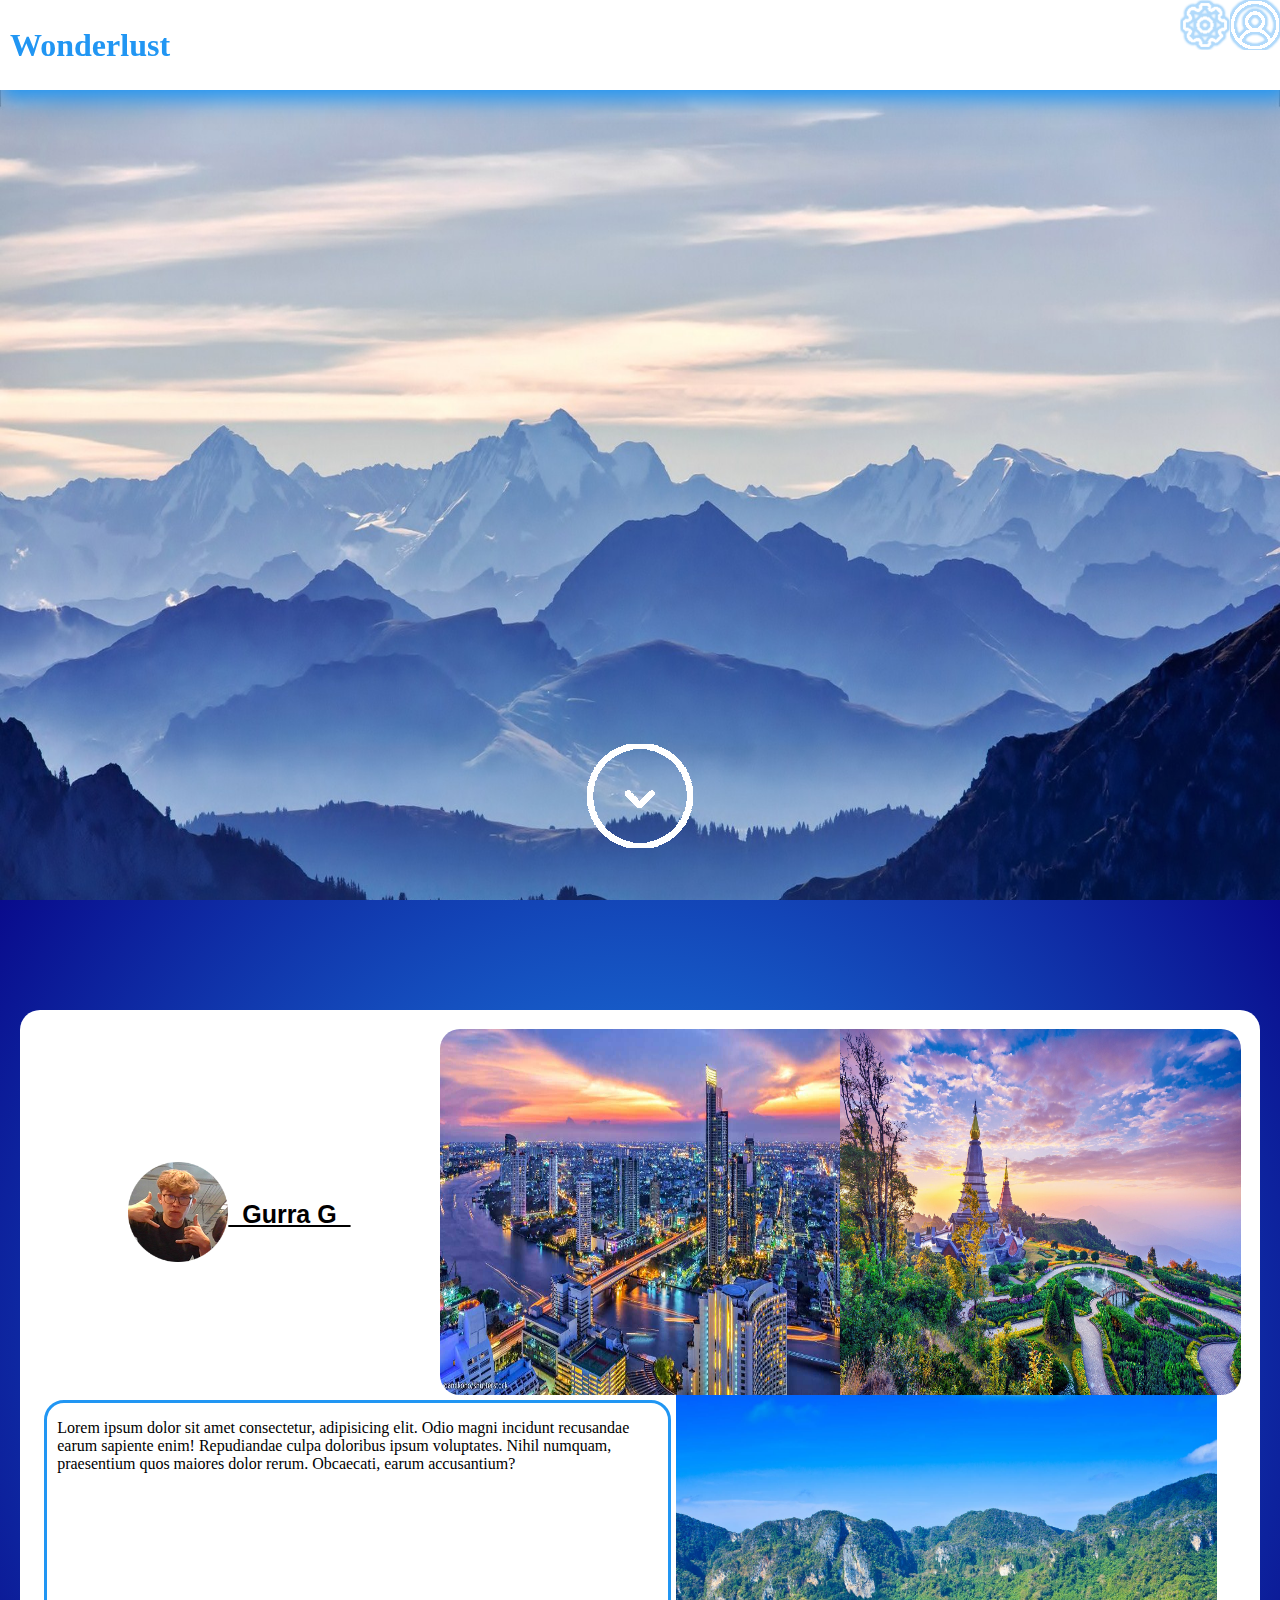
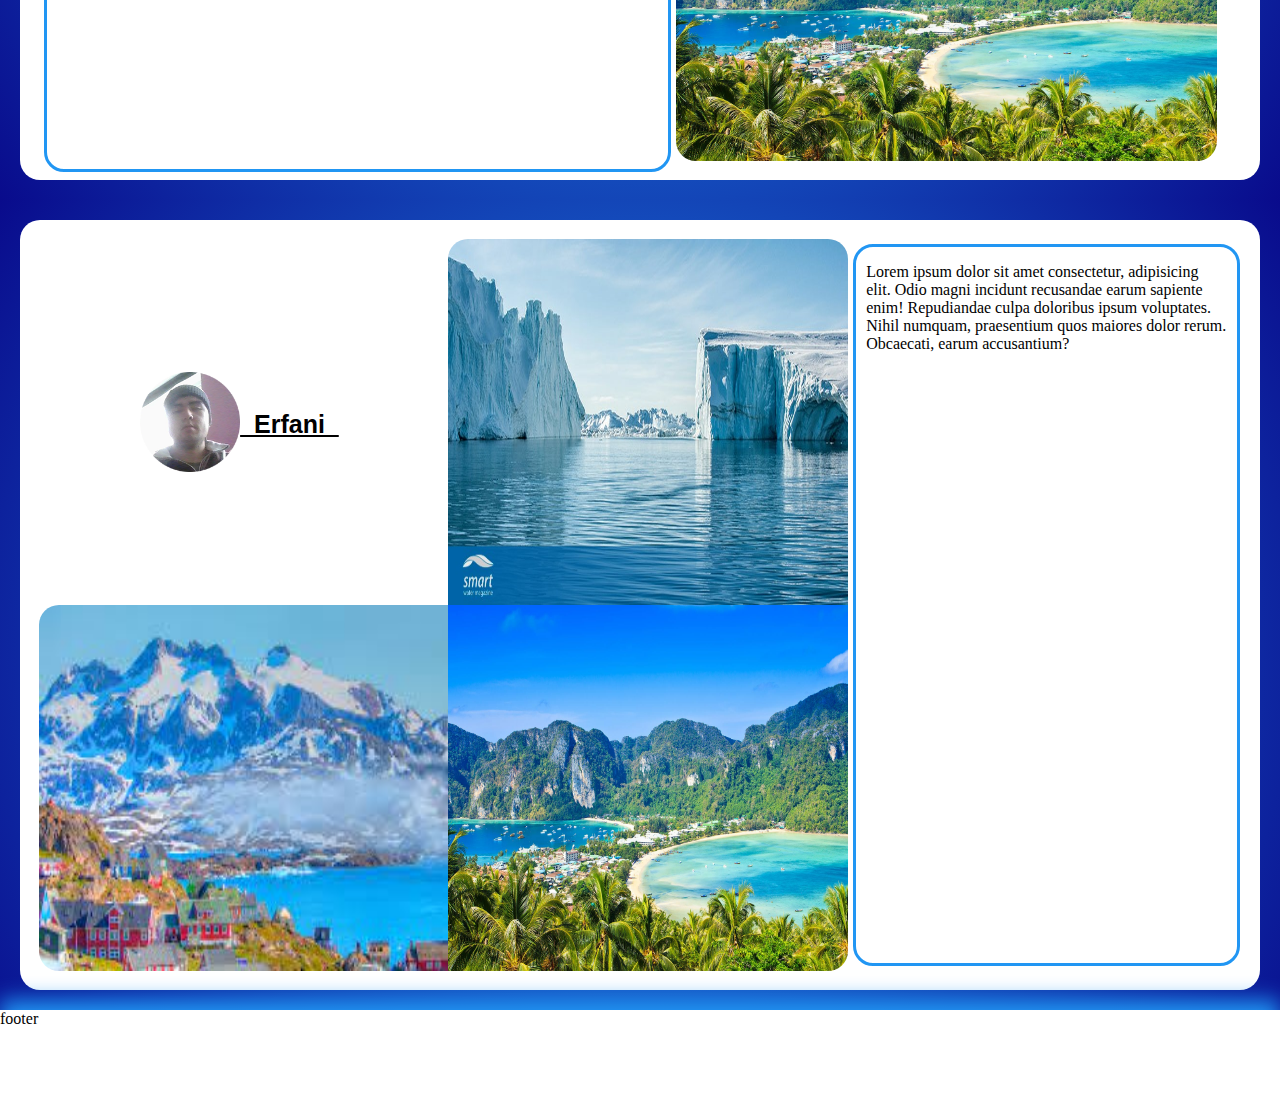
==== index.html @ bcf688be "Commit 3" ====
<!DOCTYPE html>
<html lang="en">
<head>
    <meta charset="UTF-8">
    <meta name="viewport" content="width=device-width, initial-scale=1.0">
    <title>Document</title>
    <link rel="stylesheet" href="css/style.css">
</head>
<body>
    <div id="main_wrapper">
        <header><h1>Wonderlust</h1></header>
        <nav>
            <a href=""><img src="img/settings_icon.png" alt="Settings"></a>
            <a href="profile.html"><img src="img/Profile_Select.png" alt="Profile"></a>
        </Nav>
        <div id="void"></div>
        <main id="landing">
        <div id="button"><a href="#void"><img src="img/Button_White.png" alt="Button"></a></div>
        </main>
        <section id="profile_1">
            <div id="PFP">
                <img src="img/Profile_1.png" alt="GustavLKaja06">
                <h2>&nbsp Gurra G &nbsp</h2>
            </div>
            <div id="img1_P1">
                <img src="img/BANGKOK .jpg" alt="BANGKOK">
            </div>
            <div id="img2_P1">
                <img src="img/landmark-pagoda-in-doi-inthanon-national-park-at-chiang-mai-thailand-163355-1.jpg" alt="">
            </div>
            <div id="Para_P1">
                <p>Lorem ipsum dolor sit amet consectetur, adipisicing elit. Odio magni incidunt recusandae earum sapiente enim! Repudiandae culpa doloribus ipsum voluptates. Nihil numquam, praesentium quos maiores dolor rerum. Obcaecati, earum accusantium?</p>
            </div>
            <div id="img3_P1">
                <img src="img/53b16d97-cc81-40cc-ad3b-1497d887b298.jpg" alt="">
            </div>
        </section>

        <section id="profile_2">
            <div id="PFP2">
                <img src="img/Erfani.png" alt="Erfani">
                <h2>&nbsp Erfani &nbsp</h2>
            </div>
            <div id="img2_P2">
                <img src="img/greenland_img1.jfif" alt="greenland">
            </div>
            <div id="img1_P2">
                <img src="img/greenland-unsplash_0.jpg" alt="greenland_ice">
            </div>
            <div id="img3_P2">
                <img src="img/53b16d97-cc81-40cc-ad3b-1497d887b298.jpg" alt="">
            </div>
            <div id="Para_P2">
                <p>Lorem ipsum dolor sit amet consectetur, adipisicing elit. Odio magni incidunt recusandae earum sapiente enim! Repudiandae culpa doloribus ipsum voluptates. Nihil numquam, praesentium quos maiores dolor rerum. Obcaecati, earum accusantium?</p>
            </div>
        </section>
        <footer>footer</footer>
    </div>
</body>
</html>
---- css/style.css ----
*{
    scroll-behavior: smooth;
 /*  Index CSS code  */
}
body {
    margin: 0;
    background: rgb(33,150,243);
    background: radial-gradient(circle, rgba(33,150,243,1) 0%, rgb(9, 11, 140) 100%);
}
#main_wrapper {
    height: 100vh;
    width: calc(100vw-10px);
    display: grid;
    grid-template-rows: 10% 90% 10% 90% 90% 10%;
    grid-template-columns: 1fr 1fr;
    grid-template-areas: 
    'hd hd nv'
    'main main main'
    'void void void'
    'sc1 sc1 sc1'
    'sc2 sc2 sc2'
    'ft ft ft'
    ;
}
header {
    display: flex;
    position: fixed;
    background-color: white;
    width: 100vw;
    height: 10%;
    top: 0;
    transition: top 0.3s;
    align-items: center;
    padding-left: 10px;
    font-family: Georgia, 'Times New Roman', Times, serif;
    color: #2196F3;
    box-shadow: 0px 10px 20px;
    z-index: 1000;
}
header.visible {
    top: -100%;
}
nav {
    display: flex;
    position: fixed;
    right: 0px;
    align-items:flex-end;
    justify-content: flex-end;
    z-index: 1000;
}
#button {
    justify-content: center; 
    position: absolute;
    bottom: 0px;
}
#void {
    grid-area: void;
}
#landing {
    display: flex;
    background-image: url(../img/Background_Wunderlust.png);
    background-repeat: no-repeat;
    background-size: 100vw  100vh;
    grid-area: main;
    justify-content: center;
}

/* PROFILE SECTION 1 */
#profile_1 {
    display: flex;
    grid-area: sc1;
    justify-content: flex-start;
    flex-wrap:wrap;
    margin: 20px;
    border-radius: 20px;
    padding: 1.5%;
    background-color:white;
}
#PFP{
    display: flex;
    justify-content: flex-start;
    justify-content: center;
    align-items: center;
    width: 33.33%;
    height: 50%;
}
#PFP img{
    width: 100px;
    height: 100px;
}
#img1_P1 {
    width: 33.33%;
    height: 50%;
}
#img1_P1 img {
    width: 100%;
    height: 100%;
    border-radius: 20px 0px 0px 20px;
}
#img2_P1{
    width: 33.33%;
    height: 50%;
}
#img2_P1 img {
    width: 100%;
    height: 100%;
    border-radius: 0px 20px 20px 0px;
}
#Para_P1 {
    width: 50%;
    height: 50%;
    border-style: solid;
    border-radius: 20px;
    padding-left: 10px;
    padding-right: 10px;
    margin: 5px;
    border-color: rgb(33,150,243);
}
#img3_P1 {
    width: 45%;
    height: 50%;
}
#img3_P1 img{
    width: 100%;
    height: 100%;
    border-radius: 0px 0px 20px 20px;
}
#profile_1 h2{
    text-decoration: underline;
    font-size: 25px;
    font-family:'Segoe UI', Tahoma, Geneva, Verdana, sans-serif ;
    padding-top: 5px;
}
/* PROFILE SECTION 1 */

/* PROFILE SECTION 2 */
#profile_2 {
    display: flex;
    grid-area: sc2;
    justify-content: flex-start;
    flex-wrap:wrap;
    flex-direction: column;
    margin: 20px;
    border-radius: 20px;
    padding: 1.5%;
    background-color:white;
}
#PFP2{
    display: flex;
    justify-content: flex-start;
    justify-content: center;
    align-items: center;
    width: 33.33%;
    height: 50%;
}
#PFP2 img{
    width: 100px;
    height: 100px;
}
#img1_P2 {
    width: 33.33%;
    height: 50%;
}
#img1_P2 img {
    width: 100%;
    height: 100%;
    border-radius: 20px 20px 00px 0px;
}
#img2_P2{
    width: 34%;
    height: 50%;
}
#img2_P2 img {
    width: 100%;
    height: 100%;
    border-radius: 20px 0px 0px 20px;
}
#Para_P2 {
    width: 30%;
    height: 100%;
    border-style: solid;
    border-radius: 20px;
    padding-left: 10px;
    padding-right: 10px;
    margin: 5px;
    border-color: rgb(33,150,243);
}
#img3_P2 {
    width: 33.33%;
    height: 50%;
}
#img3_P2 img{
    width: 100%;
    height: 100%;
    border-radius: 0px 0px 20px 0px;
}
#profile_2 h2{
    text-decoration: underline;
    font-size: 25px;
    font-family:'Segoe UI', Tahoma, Geneva, Verdana, sans-serif ;
    padding-top: 5px;
}
/* PROFILE SECTION 2 */
footer {
    grid-area: ft;
    background-color: white;
    font-family: Georgia, 'Times New Roman', Times, serif;
    box-shadow: 0px -10px 20px  #2196F3;
    z-index: 1000;
}
/*  Index CSS code */ 


/* Profile CSS code */
#profile_wrapper {
    height: 100vh;
    width: calc(100vw-20px);
    display: grid;
    grid-template-columns: 1fr 1fr;
    grid-template-rows: 10% 20% 10% 240% 2.5% 10%;
    grid-template-areas: 
    'hd nv'
    'pf pf'
    'bt bt'
    'sc sc'
    '. .'
    'ft ft'
    ;
}
#pfp_pro{
    grid-area: pf;
    display: flex;
    align-items: center;
    justify-content: center;
    padding-top: 10px;
}
#pfp_pro_div {
    position: relative;
    z-index: 100;
}
#Kiko_IMG{
    height: 100%;
    border-radius: 100px;
    border-color: white;
    border-style: solid;
    position: absolute;
    right: 70%;
}
#edit_IMG {
    height: 30px;
    position: absolute;
    top: 38%;
    right: 5%;
}
#edit_IMG_Gray {
    height: 30px;
    position: absolute;
    top: 38%;
    right: 5%;
}
#edit_IMG:hover {
    display: none;
}
#pfp_pro h2{
    font-size: 35px;
    text-decoration: underline;
    background-color: white;
    padding: 10px;
    padding-right: 50px;
    border-radius: 10px;
    margin-left: 50px;
}
#buttons_pro {
    grid-area: bt;
    display: flex;
    justify-content: center;
    align-items: center;
}
#buttons_pro h3{
    background-color: white;
    padding: 10px;
    margin: 10px;
    border-radius: 10px;
}
#sections_pro{
    grid-area: sc;
    display: flex;
    justify-content: flex-start;
    flex-wrap: wrap;
    flex-direction: column;
}
#sections_pro section{
    background-color: white;
    height: 25%;
    width: 50%;
}
#sections_pro section:hover{
    scale:102%;
}
#sc1_pro  {
}
#sc2_pro  {
}
#sc3_pro  {
}
#sc4_pro  {
}
#sc5_pro  {
}
#sc6_pro  {
}
#sc7_pro  {
}
#sc8_pro  {
}
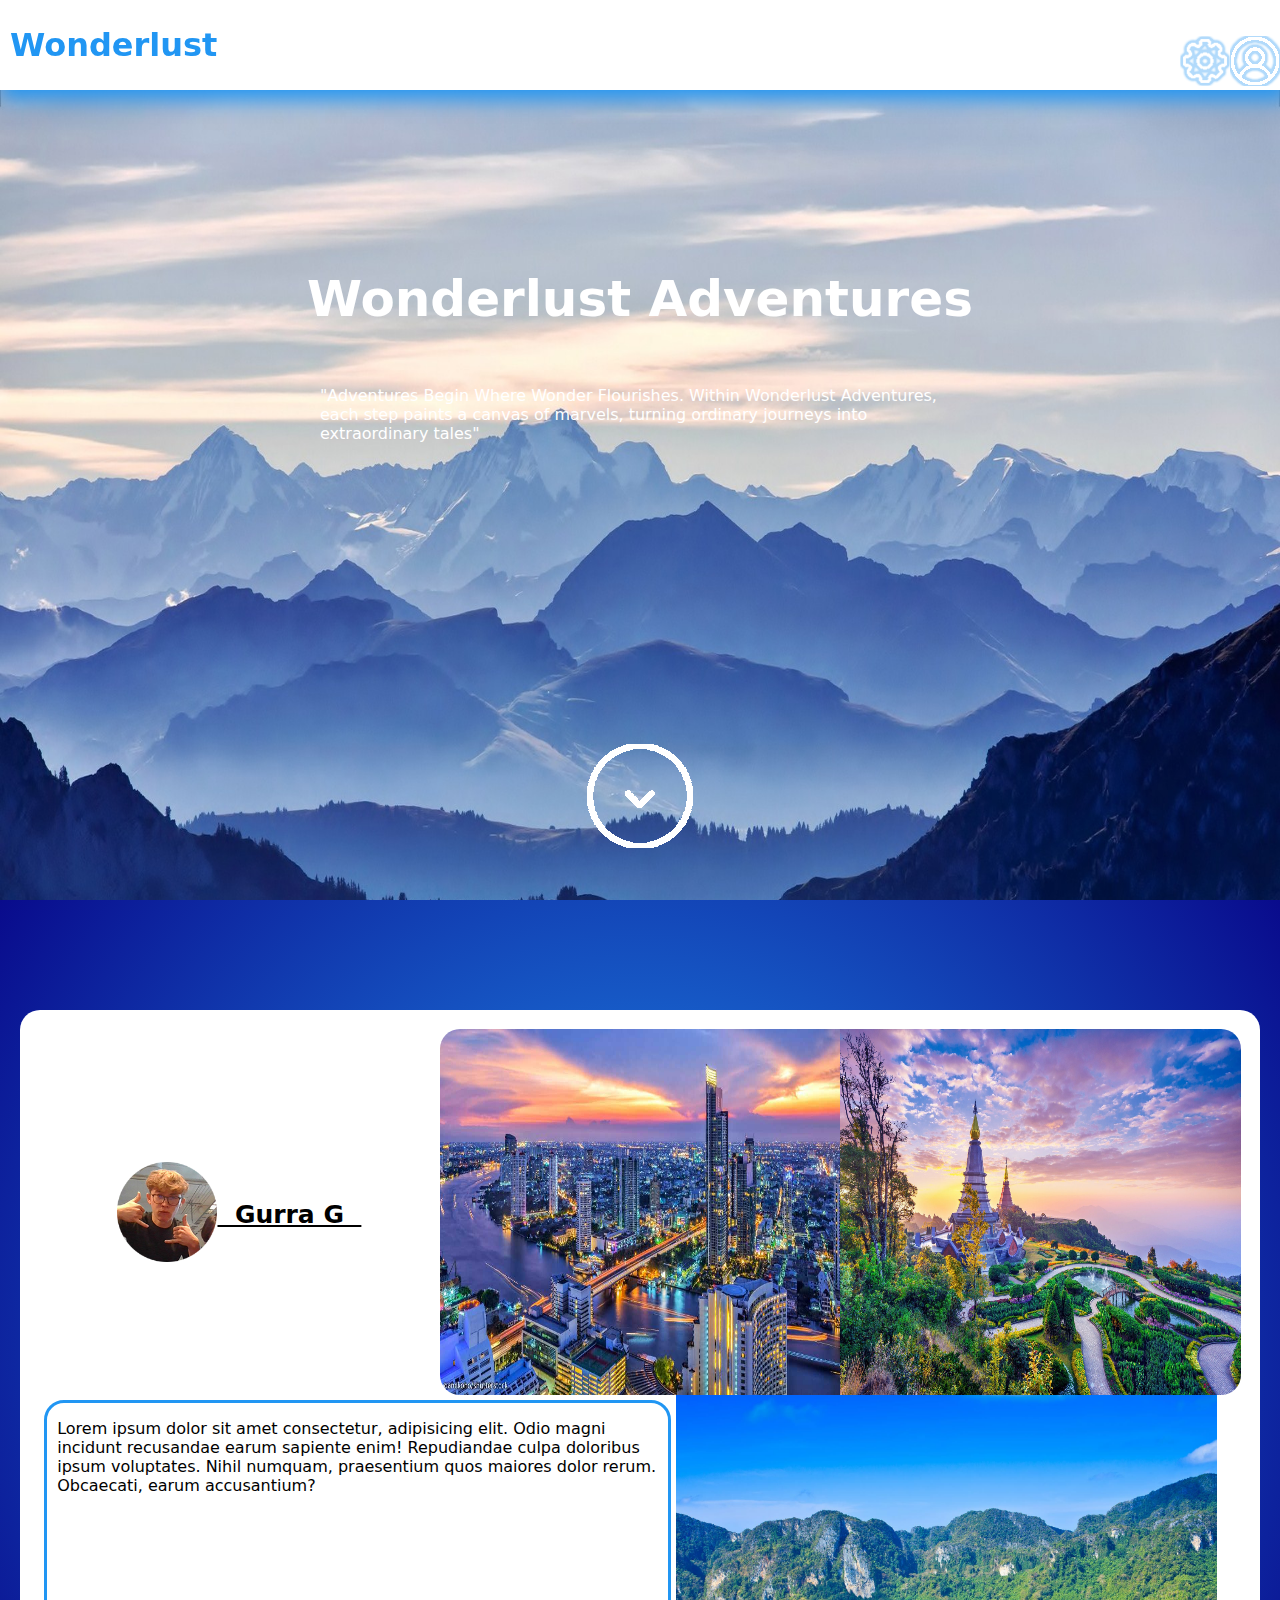
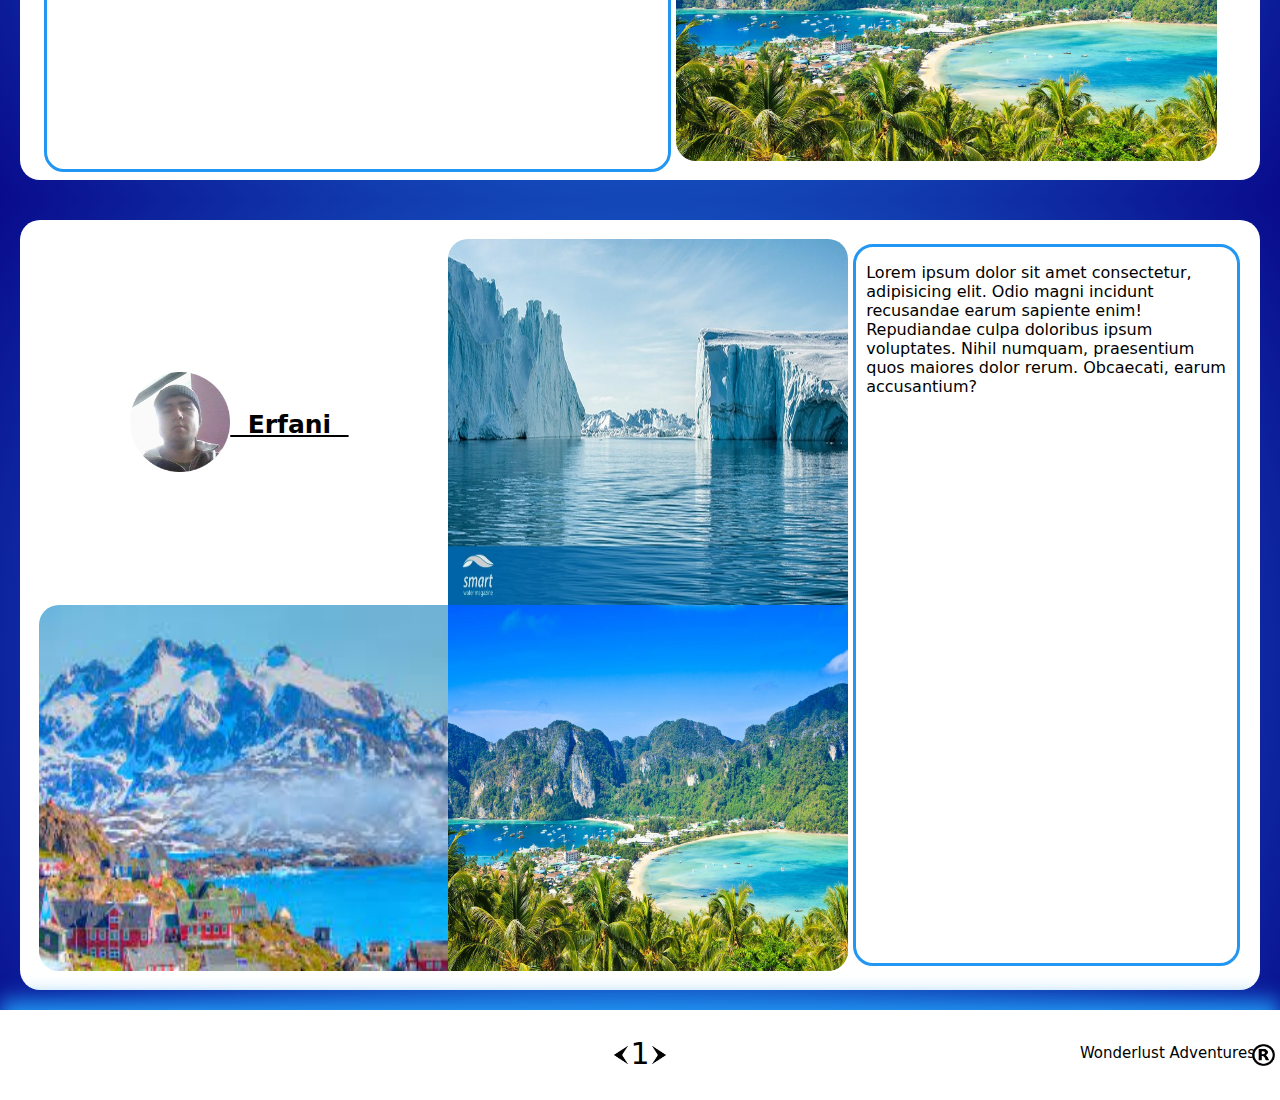
==== commit b29d5b83: "Commit 4" ====
--- a/index.html
+++ b/index.html
@@ -8,13 +8,15 @@
 </head>
 <body>
     <div id="main_wrapper">
-        <header><h1>Wonderlust</h1></header>
+        <header><a href="index.html"><h1>Wonderlust</h1></a></header>
         <nav>
-            <a href=""><img src="img/settings_icon.png" alt="Settings"></a>
+            <a href="settings.html"><img src="img/settings_icon.png" alt="Settings"></a>
             <a href="profile.html"><img src="img/Profile_Select.png" alt="Profile"></a>
         </Nav>
         <div id="void"></div>
         <main id="landing">
+        <h2>Wonderlust Adventures</h2>
+        <p> "Adventures Begin Where Wonder Flourishes. Within Wonderlust Adventures, each step paints a canvas of marvels, turning ordinary journeys into extraordinary tales"</p>
         <div id="button"><a href="#void"><img src="img/Button_White.png" alt="Button"></a></div>
         </main>
         <section id="profile_1">
@@ -54,7 +56,13 @@
                 <p>Lorem ipsum dolor sit amet consectetur, adipisicing elit. Odio magni incidunt recusandae earum sapiente enim! Repudiandae culpa doloribus ipsum voluptates. Nihil numquam, praesentium quos maiores dolor rerum. Obcaecati, earum accusantium?</p>
             </div>
         </section>
-        <footer>footer</footer>
+        <footer>
+            <div class="arrow" id="arrow_left"><img src="img/44607.png" alt="Arrow_Left"></div>
+            <p>1</p>
+            <div class="arrow" id="arrow_right"><img src="img/44607.png" alt="Arrow_Right"></div>
+            <p id="trademark_p">Wonderlust Adventures</p>
+            <img id="trademark" src="img/RegisteredTM.png" alt="Trademark">
+        </footer>
     </div>
 </body>
 </html>--- a/css/style.css
+++ b/css/style.css
@@ -3,6 +3,7 @@
     scroll-behavior: smooth;
  /*  Index CSS code  */
 }
+@import url('https://fonts.googleapis.com/css2?family=Josefin+Sans:wght@100&family=Montserrat:wght@500&display=swap');
 body {
     margin: 0;
     background: rgb(33,150,243);
@@ -10,10 +11,10 @@
 }
 #main_wrapper {
     height: 100vh;
-    width: calc(100vw-10px);
+    width: calc(100vw-20px);
     display: grid;
     grid-template-rows: 10% 90% 10% 90% 90% 10%;
-    grid-template-columns: 1fr 1fr;
+    grid-template-columns: 1fr 1fr 1fr;
     grid-template-areas: 
     'hd hd nv'
     'main main main'
@@ -30,18 +31,20 @@
     width: 100vw;
     height: 10%;
     top: 0;
-    transition: top 0.3s;
     align-items: center;
     padding-left: 10px;
-    font-family: Georgia, 'Times New Roman', Times, serif;
-    color: #2196F3;
     box-shadow: 0px 10px 20px;
     z-index: 1000;
-}
-header.visible {
-    top: -100%;
+    color: #2196F3;
+
+}
+header a {
+    color: #2196F3;
+    text-decoration: none;
+    font-family: system-ui, -apple-system, BlinkMacSystemFont, 'Segoe UI', Roboto, Oxygen, Ubuntu, Cantarell, 'Open Sans', 'Helvetica Neue', sans-serif;
 }
 nav {
+    height: 10%;
     display: flex;
     position: fixed;
     right: 0px;
@@ -50,24 +53,41 @@
     z-index: 1000;
 }
 #button {
+    display: flex;
     justify-content: center; 
+    align-items: center;
     position: absolute;
     bottom: 0px;
+    width: 100%;
 }
 #void {
     grid-area: void;
 }
 #landing {
     display: flex;
+    font-family: system-ui, -apple-system, BlinkMacSystemFont, 'Segoe UI', Roboto, Oxygen, Ubuntu, Cantarell, 'Open Sans', 'Helvetica Neue', sans-serif;
     background-image: url(../img/Background_Wunderlust.png);
     background-repeat: no-repeat;
     background-size: 100vw  100vh;
     grid-area: main;
-    justify-content: center;
+    justify-content: flex-start;
+    align-items: center;
+    flex-wrap: wrap;
+    flex-direction: column;
+    color: white;
+}
+#landing p {
+    width: 50%;
+}
+#landing h2 {
+    top: 0;
+    margin-top: 180px;
+    font-size: 50px;
 }
 
 /* PROFILE SECTION 1 */
 #profile_1 {
+    font-family: system-ui, -apple-system, BlinkMacSystemFont, 'Segoe UI', Roboto, Oxygen, Ubuntu, Cantarell, 'Open Sans', 'Helvetica Neue', sans-serif;
     display: flex;
     grid-area: sc1;
     justify-content: flex-start;
@@ -129,7 +149,7 @@
 #profile_1 h2{
     text-decoration: underline;
     font-size: 25px;
-    font-family:'Segoe UI', Tahoma, Geneva, Verdana, sans-serif ;
+    font-family:system-ui, -apple-system, BlinkMacSystemFont, 'Segoe UI', Roboto, Oxygen, Ubuntu, Cantarell, 'Open Sans', 'Helvetica Neue', sans-serif;
     padding-top: 5px;
 }
 /* PROFILE SECTION 1 */
@@ -145,6 +165,7 @@
     border-radius: 20px;
     padding: 1.5%;
     background-color:white;
+    font-family: system-ui, -apple-system, BlinkMacSystemFont, 'Segoe UI', Roboto, Oxygen, Ubuntu, Cantarell, 'Open Sans', 'Helvetica Neue', sans-serif;
 }
 #PFP2{
     display: flex;
@@ -198,17 +219,56 @@
 #profile_2 h2{
     text-decoration: underline;
     font-size: 25px;
-    font-family:'Segoe UI', Tahoma, Geneva, Verdana, sans-serif ;
+    font-family:system-ui, -apple-system, BlinkMacSystemFont, 'Segoe UI', Roboto, Oxygen, Ubuntu, Cantarell, 'Open Sans', 'Helvetica Neue', sans-serif;
     padding-top: 5px;
 }
 /* PROFILE SECTION 2 */
 footer {
     grid-area: ft;
     background-color: white;
-    font-family: Georgia, 'Times New Roman', Times, serif;
+    font-family: system-ui, -apple-system, BlinkMacSystemFont, 'Segoe UI', Roboto, Oxygen, Ubuntu, Cantarell, 'Open Sans', 'Helvetica Neue', sans-serif;
     box-shadow: 0px -10px 20px  #2196F3;
     z-index: 1000;
-}
+    display: flex;
+    align-items: center;
+    justify-content: center;
+    font-size: 30px;
+    position: relative;
+}
+footer p {
+margin: 0;
+padding-bottom: 4px;
+}
+#arrow_left {
+    height: 100%;
+    display: flex;
+    align-items: center;
+}
+#arrow_left img {
+    height: 20%;
+}
+#arrow_right {
+    height: 100%;
+    display: flex;
+    align-items: center;
+}
+#arrow_right img {
+    height: 20%;
+    transform: rotate(180deg);
+}
+#trademark_p {
+    right: 20px;
+    position: absolute;
+    font-size: 15px;
+    margin-right: 5px;
+}
+#trademark {
+    position: absolute;
+    right: 0;
+    height: 25%;
+    margin-right: 5px;
+}
+
 /*  Index CSS code */ 
 
 
@@ -218,7 +278,7 @@
     width: calc(100vw-20px);
     display: grid;
     grid-template-columns: 1fr 1fr;
-    grid-template-rows: 10% 20% 10% 240% 2.5% 10%;
+    grid-template-rows: 10% 20% 10% 240% 7.5% 10%;
     grid-template-areas: 
     'hd nv'
     'pf pf'
@@ -234,6 +294,7 @@
     align-items: center;
     justify-content: center;
     padding-top: 10px;
+    font-family: system-ui, -apple-system, BlinkMacSystemFont, 'Segoe UI', Roboto, Oxygen, Ubuntu, Cantarell, 'Open Sans', 'Helvetica Neue', sans-serif;
 }
 #pfp_pro_div {
     position: relative;
@@ -276,6 +337,10 @@
     display: flex;
     justify-content: center;
     align-items: center;
+    font-family: system-ui, -apple-system, BlinkMacSystemFont, 'Segoe UI', Roboto, Oxygen, Ubuntu, Cantarell, 'Open Sans', 'Helvetica Neue', sans-serif;
+}
+#buttons_pro h3:hover {
+    scale: 103%;
 }
 #buttons_pro h3{
     background-color: white;
@@ -288,29 +353,100 @@
     display: flex;
     justify-content: flex-start;
     flex-wrap: wrap;
+    font-family: system-ui, -apple-system, BlinkMacSystemFont, 'Segoe UI', Roboto, Oxygen, Ubuntu, Cantarell, 'Open Sans', 'Helvetica Neue', sans-serif;
+}
+#sections_pro section{
+    background-color: white;
+    height: 23%;
+    width: 47%;
+    margin: 0.5%;
+    border-radius: 10px;
+    display: flex;
     flex-direction: column;
-}
-#sections_pro section{
-    background-color: white;
-    height: 25%;
+    justify-content: flex-start;
+    align-items: flex-start;
+    flex-wrap: wrap;
+    padding: 1%;
+}
+#sections_pro section img {
+    height: 50%;
     width: 50%;
 }
+#sections_pro section p{
+    height: 50%;
+    width: 50%;
+    margin: 0;
+}
 #sections_pro section:hover{
-    scale:102%;
-}
-#sc1_pro  {
-}
-#sc2_pro  {
-}
-#sc3_pro  {
-}
-#sc4_pro  {
-}
-#sc5_pro  {
-}
-#sc6_pro  {
-}
-#sc7_pro  {
-}
-#sc8_pro  {
+    scale:101%;
+}
+/* profile CSS code */
+
+/* settings CSS code */
+
+#settings_wrapper {
+    background-color: white;
+    display: grid;
+    width: 100vw;
+    height: 100vh;
+    grid-template-columns: 1fr 1fr;
+    grid-template-rows: 10% 5% 70% 5% 10%;
+    grid-template-areas: 
+    'hd nv'
+    '. .'
+    'sc1 sc2'
+    '. .'
+    'ft ft'
+    ;
+}
+#settings_left {
+    grid-area: sc1;
+    display: flex;
+    padding: 20px;
+    flex-wrap: wrap;
+    justify-content: flex-start;
+    position: relative;
+    font-family: system-ui, -apple-system, BlinkMacSystemFont, 'Segoe UI', Roboto, Oxygen, Ubuntu, Cantarell, 'Open Sans', 'Helvetica Neue', sans-serif;
+}
+#settings_left div {
+    width: 100%;
+    display: flex;
+    justify-content: flex-start;
+}
+.left_div p{
+    width: 100%;
+}
+.left_div img {
+    position: absolute;
+    right: 20px;
+    height: 14%;
+}
+.left_div img:active {
+    display: none;
+}
+
+#settings_right {
+    grid-area: sc2;
+    display: flex;
+    padding: 20px;
+    flex-wrap: wrap;
+    justify-content: flex-start;
+    position: relative;
+    font-family: system-ui, -apple-system, BlinkMacSystemFont, 'Segoe UI', Roboto, Oxygen, Ubuntu, Cantarell, 'Open Sans', 'Helvetica Neue', sans-serif;
+}
+#settings_right div {
+    width: 100%;
+    display: flex;
+    justify-content: flex-start;
+}
+.right_div p{
+    width: 100%;
+}
+.right_div img {
+    height: 14%;
+    position: absolute;
+    right: 20px;
+}
+.right_div img:active {
+    display: none;
 }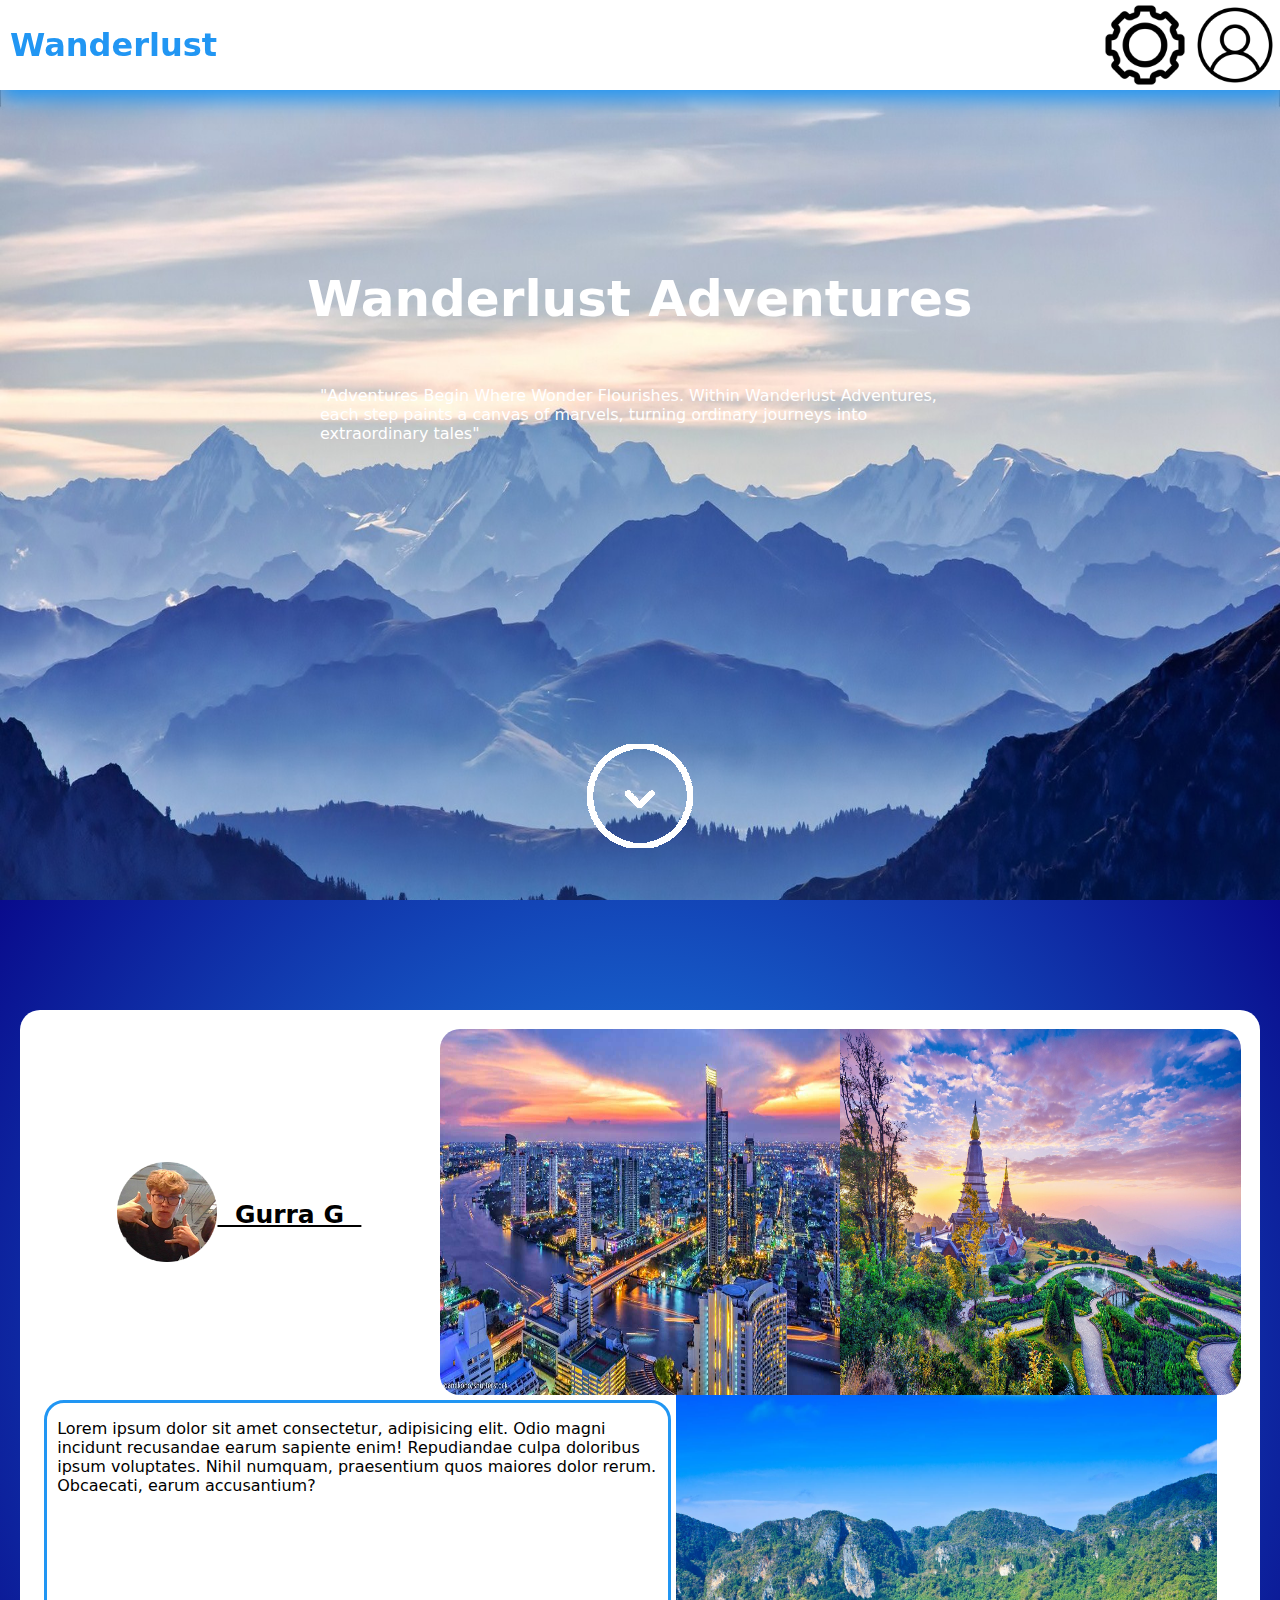
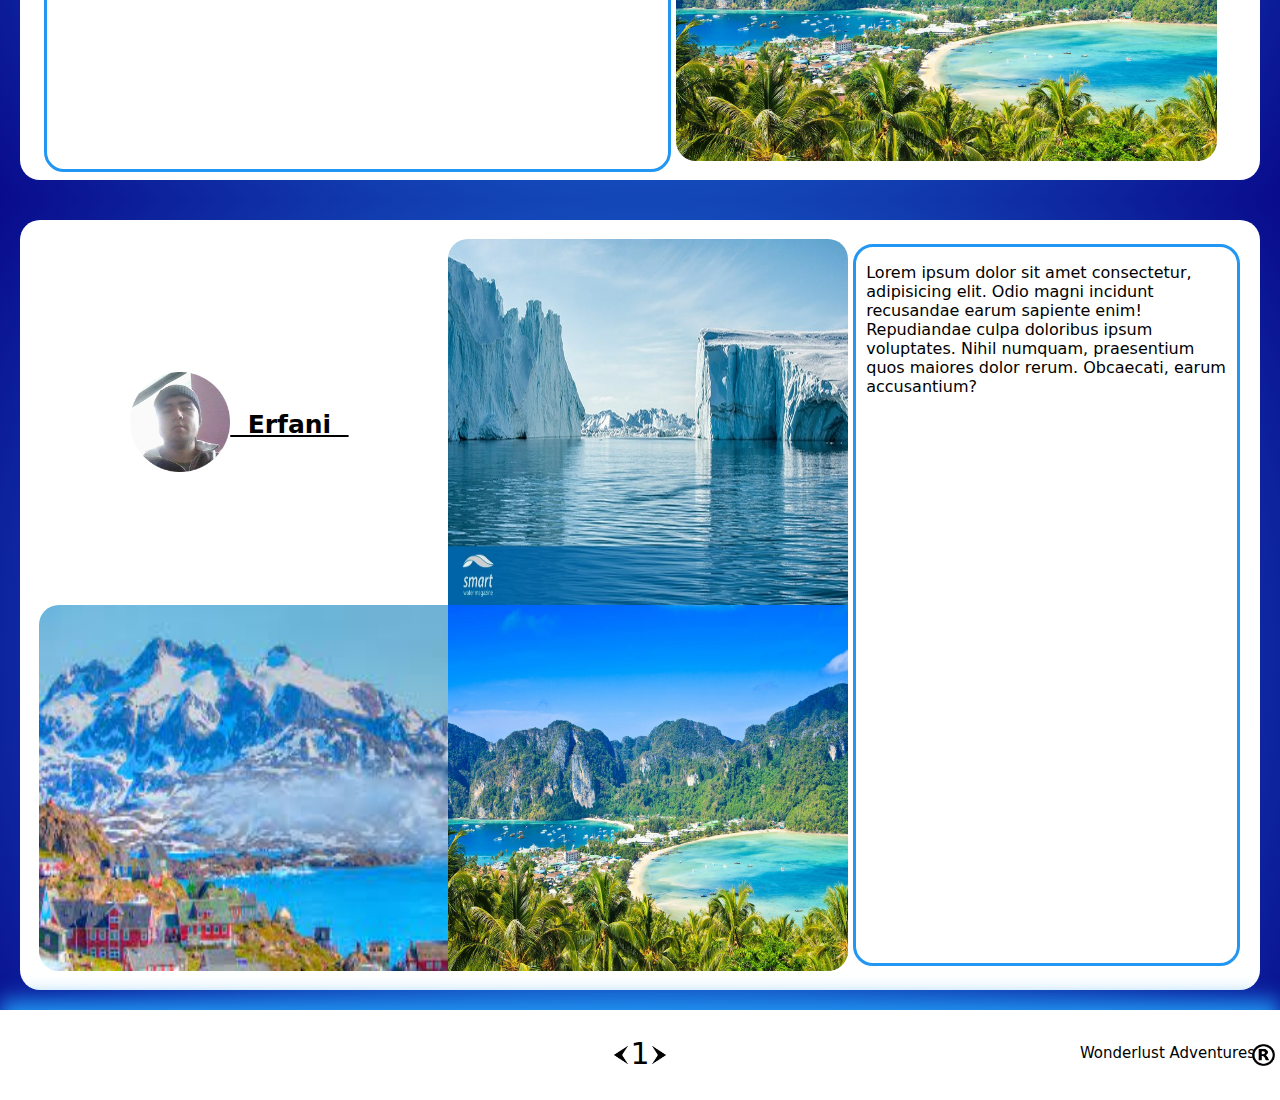
==== commit d8bec62f: "Commit Final" ====
--- a/index.html
+++ b/index.html
@@ -8,24 +8,24 @@
 </head>
 <body>
     <div id="main_wrapper">
-        <header><a href="index.html"><h1>Wonderlust</h1></a></header>
+        <header><a href="index.html"><h1>Wanderlust</h1></a></header>
         <nav>
-            <a href="settings.html"><img src="img/settings_icon.png" alt="Settings"></a>
-            <a href="profile.html"><img src="img/Profile_Select.png" alt="Profile"></a>
+            <a href="settings.html"><img class="nav_pics" src="img/free-settings-icon-3110-thumb.png" alt="Settings"></a>
+            <a href="profile.html"><img class="nav_pics" src="img/6522516.png" alt="Profile"></a>
         </Nav>
         <div id="void"></div>
         <main id="landing">
-        <h2>Wonderlust Adventures</h2>
-        <p> "Adventures Begin Where Wonder Flourishes. Within Wonderlust Adventures, each step paints a canvas of marvels, turning ordinary journeys into extraordinary tales"</p>
+        <h2>Wanderlust Adventures</h2>
+        <p> "Adventures Begin Where Wonder Flourishes. Within Wanderlust Adventures, each step paints a canvas of marvels, turning ordinary journeys into extraordinary tales"</p>
         <div id="button"><a href="#void"><img src="img/Button_White.png" alt="Button"></a></div>
         </main>
         <section id="profile_1">
             <div id="PFP">
                 <img src="img/Profile_1.png" alt="GustavLKaja06">
-                <h2>&nbsp Gurra G &nbsp</h2>
+                <h2>&nbsp; Gurra G &nbsp;</h2>
             </div>
             <div id="img1_P1">
-                <img src="img/BANGKOK .jpg" alt="BANGKOK">
+                <img src="img/bangkok_img.jpg" alt="BANGKOK">
             </div>
             <div id="img2_P1">
                 <img src="img/landmark-pagoda-in-doi-inthanon-national-park-at-chiang-mai-thailand-163355-1.jpg" alt="">
@@ -41,7 +41,7 @@
         <section id="profile_2">
             <div id="PFP2">
                 <img src="img/Erfani.png" alt="Erfani">
-                <h2>&nbsp Erfani &nbsp</h2>
+                <h2>&nbsp; Erfani &nbsp;</h2>
             </div>
             <div id="img2_P2">
                 <img src="img/greenland_img1.jfif" alt="greenland">
--- a/css/style.css
+++ b/css/style.css
@@ -3,7 +3,6 @@
     scroll-behavior: smooth;
  /*  Index CSS code  */
 }
-@import url('https://fonts.googleapis.com/css2?family=Josefin+Sans:wght@100&family=Montserrat:wght@500&display=swap');
 body {
     margin: 0;
     background: rgb(33,150,243);
@@ -11,7 +10,6 @@
 }
 #main_wrapper {
     height: 100vh;
-    width: calc(100vw-20px);
     display: grid;
     grid-template-rows: 10% 90% 10% 90% 90% 10%;
     grid-template-columns: 1fr 1fr 1fr;
@@ -52,6 +50,12 @@
     justify-content: flex-end;
     z-index: 1000;
 }
+nav a{
+    height: 100%;
+}
+.nav_pics {
+    height: 100%;
+}
 #button {
     display: flex;
     justify-content: center; 
@@ -275,7 +279,6 @@
 /* Profile CSS code */
 #profile_wrapper {
     height: 100vh;
-    width: calc(100vw-20px);
     display: grid;
     grid-template-columns: 1fr 1fr;
     grid-template-rows: 10% 20% 10% 240% 7.5% 10%;
